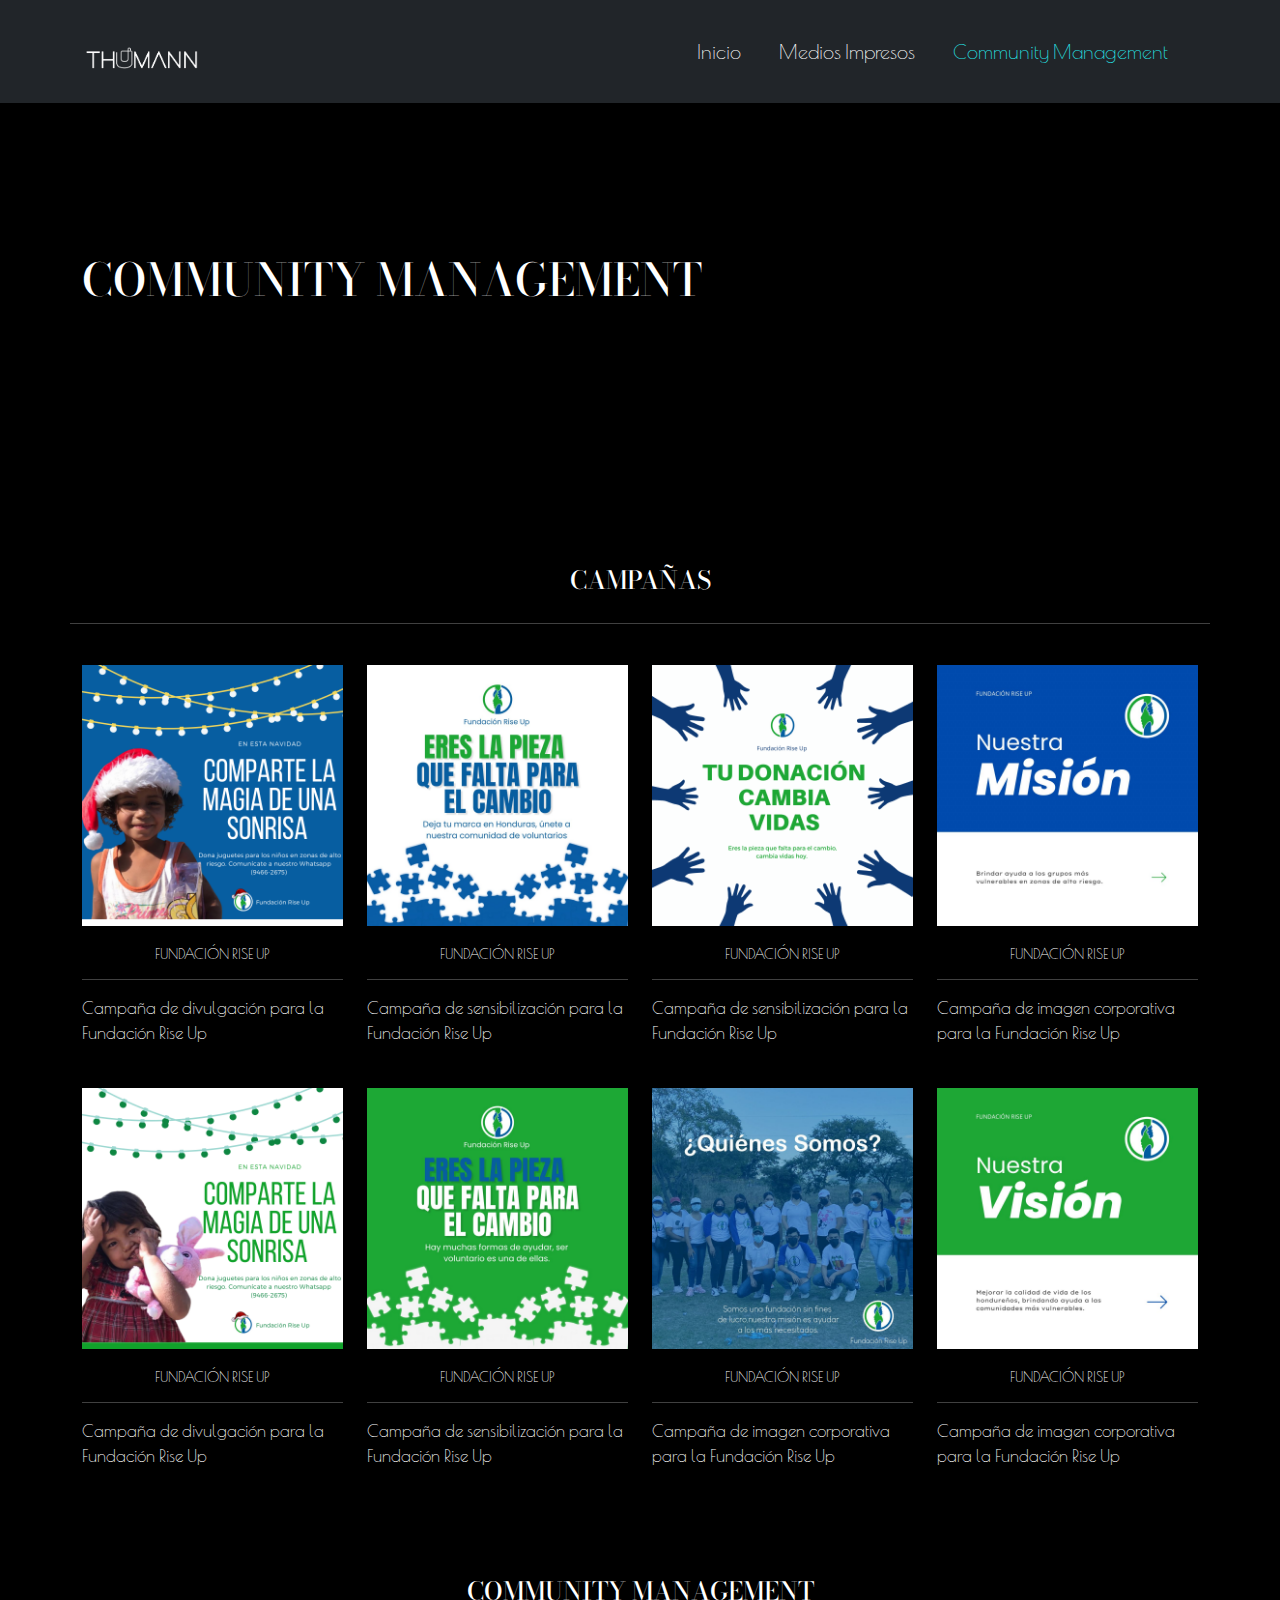
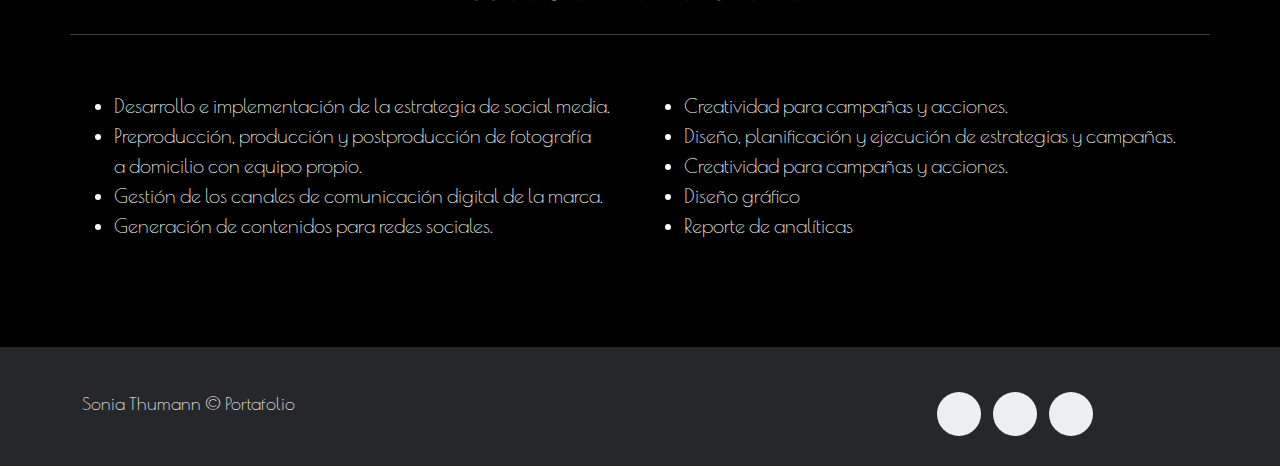
==== community.html @ c17d1cf7 "2 pag mas" ====
<!doctype html>
<html>
<head>
<meta charset="UTF-8">
<title>Community Management</title>
	<link href="css/bootstrap.min.css" rel="stylesheet">
	<link href="css/bootstrap-custom.css" rel="stylesheet">
	<link href="https://maxst.icons8.com/vue-static/landings/line-awesome/line-awhesome/1.3.0/css/line-awesome.min.css" rel="stylesheet">
	<link rel="stylesheet" href="https://maxst.icons8.com/vue-static/landings/line-awesome/line-awesome/1.3.0/css/line-awesome.min.css">
	<link href="css/style.css" rel="stylesheet">
	<link rel="preconnect" href="https://fonts.googleapis.com"> 
	<link rel="preconnect" href="https://fonts.gstatic.com" crossorigin> 
	<meta name="Description" content="Portafolio, Portafolio creativo, Portafolio de proyectos, Portafolio de fotografía, Portafolio de medios impresos, Portafolio Sonia Thumann, Sonia Thumann">
	<meta name="Keywords" content="Portafolio, Creatividad, fotografía, modelo, libro, revista, diseño de revsta, diseño de libro, Sonia Thumann, Proyectos, alimentos, food styling">
</head>

	
	<body data-spy="scroll" data-target=".navbar">
	<header>
		      <div class="container">

            <nav class="navbar navbar-expand-lg navbar navbar-dark bg-dark">
                <a class="navbar-brand" href="index.html">
                    <img src="img/Thumann-04.png" alt="Thumann Logo" class="img-fluid">
                </a>

                <button class="navbar-toggler" type="button" data-bs-toggle="collapse" data-bs-target="#navbar" aria-controls="navbar" aria-expanded="false" aria-label="Toggle navigation">
                    <i class="las la-bars"></i>
                </button>

              <div class="collapse navbar-collapse" id="navbar">
                <ul class="navbar-nav ms-auto">
                  <li class="nav-item">
                    <a class="nav-link" href="index.html">Inicio</a>
                  </li>
					<li class="nav-item">
                    <a class="nav-link" href="medios.html">Medios Impresos</a>
                  </li>
					<li class="nav-item active">
                    <a class="nav-link" href="#campaigns">Community Management</a>
                  </li>
                </ul>
              </div>

            </nav>
        </div>
	</header>
		
		<section id="fondo-community">
		<div class="container">
		<div class="row">
			<h2>Community Management</h2>
		</div>
		</div>
		</section>
		
	<section id="campaigns">
		
		<div class="container">
		<div class="row">
				<h2>Campañas</h2><hr>
			
				<article class="col-lg-3 col-sm-6 col-12">
					<img src="img/1 2.png" alt="Rise up" class="img-fluid">
					<h4>Fundación Rise up</h4><hr>
					<p class="font">Campaña de divulgación para la Fundación Rise Up</p>
				</article>
				
				<article class="col-lg-3 col-sm-6 col-12">
					<img src="img/14.png" alt="salsa mexicana" class="img-fluid">
					<h4>Fundación Rise up</h4><hr>
					<p class="font">Campaña de sensibilización para la Fundación Rise Up</p>
				</article>
				
				<article class="col-lg-3 col-sm-6 col-12">
					<img src="img/12.png" alt="pasta de pollo" class="img-fluid">
					<h4>Fundación Rise up</h4><hr>
					<p class="font">Campaña de sensibilización para la Fundación Rise Up</p>
				</article>
				
				<article class="col-lg-3 col-sm-6 col-12">
					<img src="img/20.png" alt="salsa mexicana" class="img-fluid">
					<h4>Fundación Rise up</h4><hr>
					<p class="font">Campaña de imagen corporativa para la Fundación Rise Up</p>
				</article>
			
					<article class="col-lg-3 col-sm-6 col-12">
					<img src="img/2 2.png" alt="Rise up" class="img-fluid">
					<h4>Fundación Rise up</h4><hr>
					<p class="font">Campaña de divulgación para la Fundación Rise Up</p>
				</article>
				
				<article class="col-lg-3 col-sm-6 col-12">
					<img src="img/15.png" alt="salsa mexicana" class="img-fluid">
					<h4>Fundación Rise up</h4><hr>
					<p class="font">Campaña de sensibilización para la Fundación Rise Up</p>
				</article>
				
				<article class="col-lg-3 col-sm-6 col-12">
					<img src="img/17.png" alt="pasta de pollo" class="img-fluid">
					<h4>Fundación Rise up</h4><hr>
					<p class="font">Campaña de imagen corporativa para la Fundación Rise Up</p>
				</article>
				
				<article class="col-lg-3 col-sm-6 col-12">
					<img src="img/19.png" alt="salsa mexicana" class="img-fluid">
					<h4>Fundación Rise up</h4><hr>
					<p class="font">Campaña de imagen corporativa para la Fundación Rise Up</p>
				</article>
			
			
		</div>
		</div>
	</section>
	
	<section id="community">
		<div class="container">
		<div class="row">
		<h2>Community Management</h2><hr>
			
			
			<article class="col-lg-6 col-sm-6 col-12">
				<ul>
					<li>Desarrollo e implementación de la estrategia de social media.</li>
					<li>Preproducción, producción y postproducción  de fotografía <br>a domicilio con equipo propio.</li>
					<li>Gestión de los canales de comunicación digital de la marca.</li>
					<li>Generación de contenidos para redes sociales.</li>
					
					
				</ul>
			</article>
			
			<article class="col-lg-6 col-sm-6 col-12">
				<ul>
					<li>Creatividad para campañas y acciones.</li>
					<li>Diseño, planificación y ejecución de estrategias y campañas.</li>
					<li>Creatividad para campañas y acciones.</li>
					<li>Diseño gráfico </li>
					<li>Reporte de analíticas</li>
				</ul>
			</article>
			
		</div>
		</div>
	</section>
	
			<footer>
	  <div class="container">
        <div class="row">
			
          <div class="col-md-9 col-sm-6 col-xs-12">
            <p class="name">Sonia Thumann &copy; Portafolio 
            </p>
          </div>
			 <div class="col-md-3 col-sm-6 col-xs-12">
            <ul class="social-icons">
         
              <li><a class="instagram" href="#"><i class="lab la-instagram"></i></a></li>
              <li><a class="linkedin" href="#"><i class="lab la-linkedin-in"></i></a></li> 
			  <li><a class="email" href="mailto:soniathumann@gmail.com"><i class="las la-envelope"></i></a></li> 
            </ul>
			</div>
         
         
        </div>
      </div>
	</footer>
		
	<script src="js/jquery.min.js"></script>
	<script src="js/bootstrap.min.js"></script>
	<script src="js/owl.carousel.min.js"></script>
	<script src="js/jquery.easing.min.js"></script>
	<script src="js/jquery.nav.js"></script>
</body>
</html>
---- css/style.css ----
@import url('https://fonts.googleapis.com/css2?family=Bodoni+Moda:opsz,wght@6..96,400;6..96,500;6..96,700&family=Poiret+One&display=swap');

body{
	font-family: 'Poiret One', cursive;
	color: #fff;
	background-color: #000;
	font-size: 20px;
}
.sticky{
	width: 100%;
	background-color: #212529;
}

header{
	background-color: #212529;
	position: relative;
	width: 100%;
	padding: 5px 0;
	font-family: 'Bodoni Moda', serif;
}

header img{
	width: 120px;
	padding-bottom: 10px;
}

#hero {
	background-image: url("../img/pexels-derice-jason-fahnkow-1595239.jpg");
	background-size:cover;
	background-position: center;
	padding-bottom: 200px;
	padding-top: 200px;
}

#hero h1{
	font-family: 'Bodoni Moda', serif;
	color: #fff;
	text-transform: uppercase;
	padding-bottom: 30px;
	padding-left: 160px;
}
#revistas{
	background-image: url("../img/top-view-work-desk-with-coffee-keyboard.jpg");
	background-size:cover;
	background-position: center;
	padding: 150px 0;
}

#acerca {
	text-align: center;
	margin-top: 80px;
	margin-bottom: 90px;
}

#acerca p{
	padding-top: 30px;
	padding-bottom: 30px;
}

h2{
	font-family: 'Bodoni Moda', serif;
	text-transform: uppercase;
	text-align: center;
	font-size: 25px;
	color: #fff;
	padding-bottom: 20px;
}

#acerca .las{
	font-size: 60px;
	padding-bottom: 20px;
}

#campaigns{
	padding-top: 80px;
}

#acerca h4{
	font-size: 14px;
	font-weight: 400;
	text-transform: uppercase;
}

h4{
	font-size: 14px;
	font-weight: 400;
	text-transform: uppercase;
	padding-top: 20px;
	text-align: center;
}

#food{
	margin-bottom: 90px;
}

img{
	padding-top: 25px;
}

.font{
	font-size: 17px;
}

#fondo-community{
	background-image: url("../img/flat-lay-workstation-with-copy-space-laptop.jpg");
	background-size:cover;
	background-position: center;
	padding: 150px 0;
}

#fondo-community h2{
	font-family: 'Bodoni Moda', serif;
	text-transform: uppercase;
	text-align: left;
	font-size: 45px;
	color: #fff;
}

#revistas h2{
	font-family: 'Bodoni Moda', serif;
	text-transform: uppercase;
	text-align: center;
	font-size: 45px;
	color: #fff;
}

.overlay-gris{
	background-color:rgba(40,40,40,1.00);
}

#fashion, #campaigns, #community{
	margin-bottom: 90px;
}
#impresos{
	padding-top: 80px;
}
#community ul{
	padding-top: 40px;
}

.btn-gris{
	color: #fff;
	background-color: #212529;
}

footer{
  background-color:#26272b;
  padding:45px 0 20px;
  font-size:18px;
  line-height:24px;
  color:#fff;
  align-content: center;
}

.site-footer a
{
  color:#737373;
}
.site-footer a:hover
{
  color:#3366cc;
  text-decoration:none;
}
.footer-links
{
  padding-left:0;
  list-style:none
}

.footer-links a
{
  color:#737373
}
.footer-links a:active,.footer-links a:focus,.footer-links a:hover
{
  color:#3366cc;
  text-decoration:none;
}
.footer-links.inline li
{
  display:inline-block
}
.site-footer .social-icons
{
  text-align:right
}
.site-footer .social-icons a
{
  width:40px;
  height:40px;
  line-height:40px;
  margin-left:6px;
  margin-right:0;
  border-radius:100%;
  background-color:#33353d;
}
.copyright-text
{
  margin:0
}
@media (max-width:991px)
{
  .site-footer [class^=col-]
  {
    margin-bottom:30px
  }
}
@media (max-width:767px)
{
  .site-footer
  {
    padding-bottom:0
  }
  .site-footer .copyright-text,.site-footer .social-icons
  {
    text-align:center
  }
}
.social-icons
{
  padding-left:0;
  margin-bottom:0;
  list-style:none
}
.social-icons li
{
  display:inline-block;
  margin-bottom:4px
}
.social-icons li.title
{
  margin-right:15px;
  text-transform:uppercase;
  color:#96a2b2;
  font-weight:700;
  font-size:13px
}
.social-icons a{
  background-color:#eceeef;
  color:#818a91;
  font-size:16px;
  display:inline-block;
  line-height:44px;
  width:44px;
  height:44px;
  text-align:center;
  margin-right:8px;
  border-radius:100%;
  -webkit-transition:all .2s linear;
  -o-transition:all .2s linear;
  transition:all .2s linear
}
.social-icons a:active,.social-icons a:focus,.social-icons a:hover
{
  color:#CBCBCB;
  background-color:#29aafe
}
.social-icons.size-sm a
{
  line-height:34px;
  height:34px;
  width:34px;
  font-size:14px
}
.social-icons a.facebook:hover
{
  background-color:#3b5998
}

.social-icons a.linkedin:hover
{
  background-color:#007bb6
}
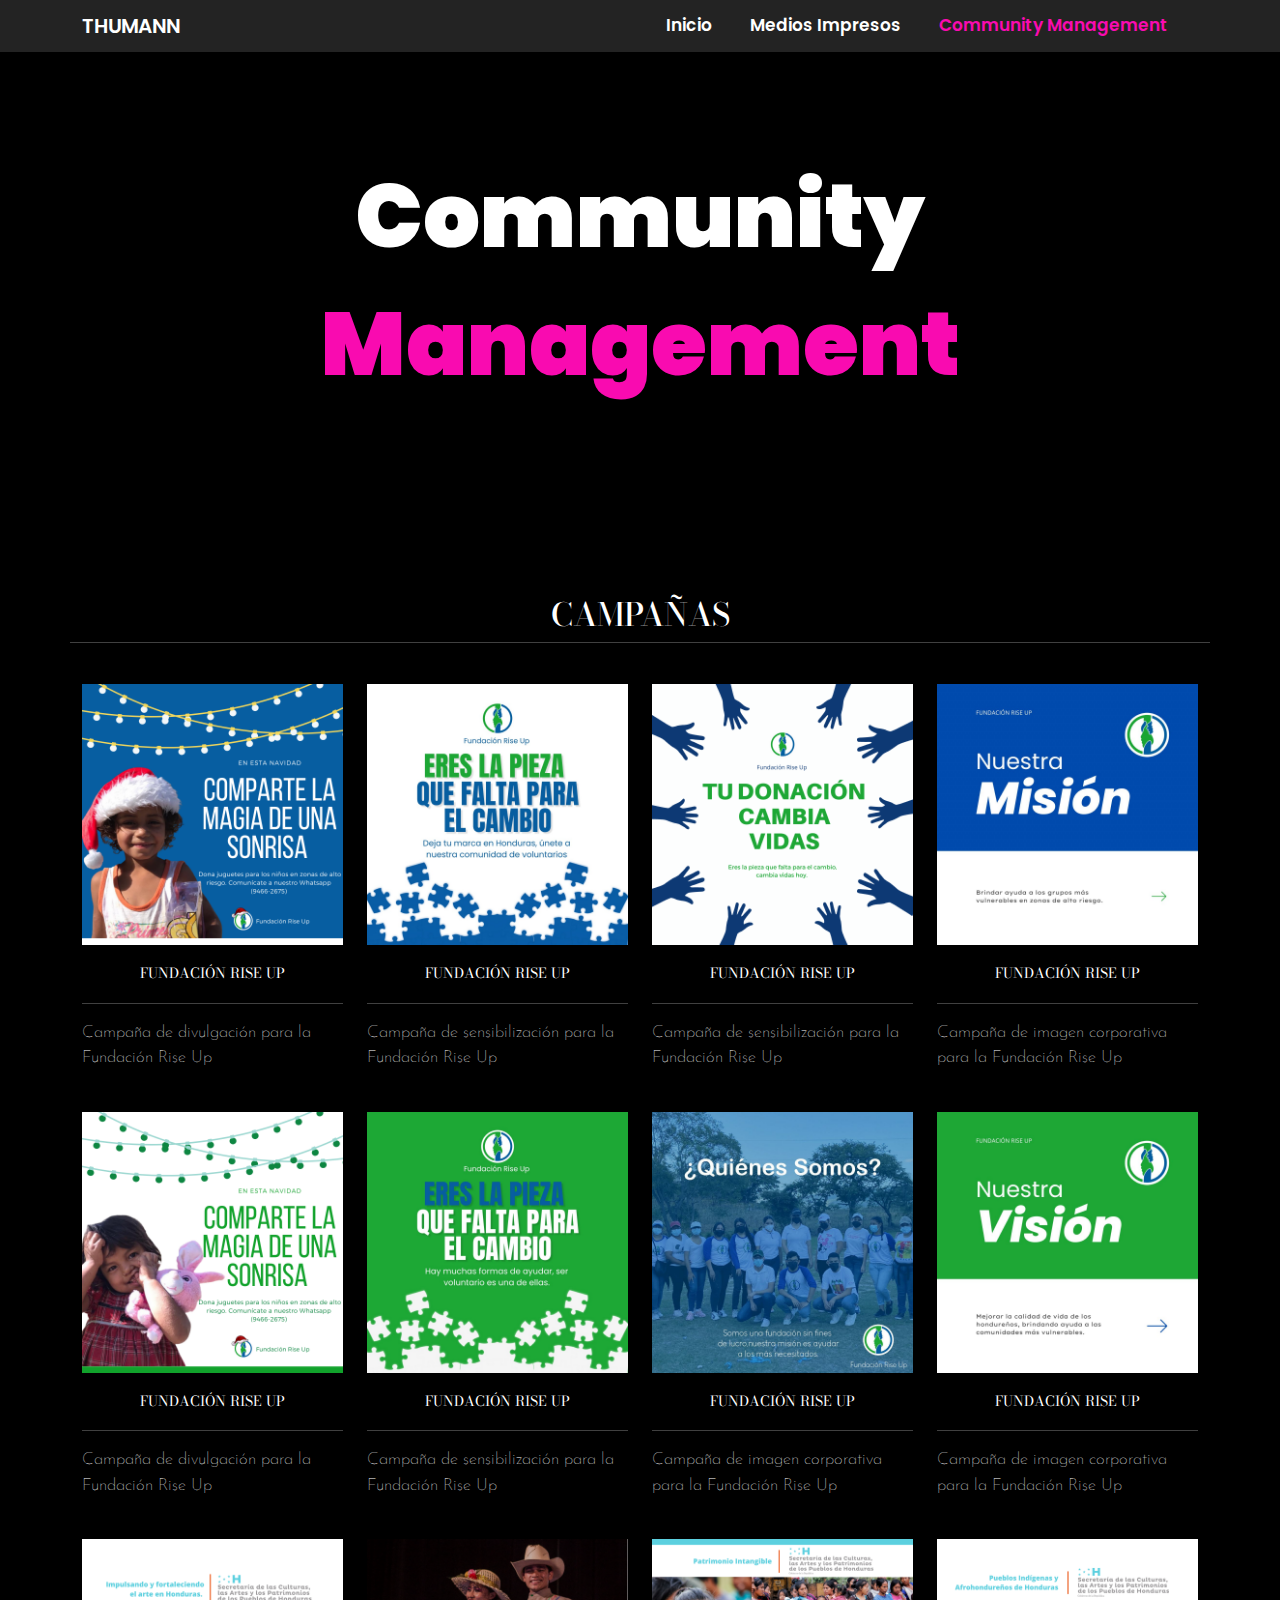
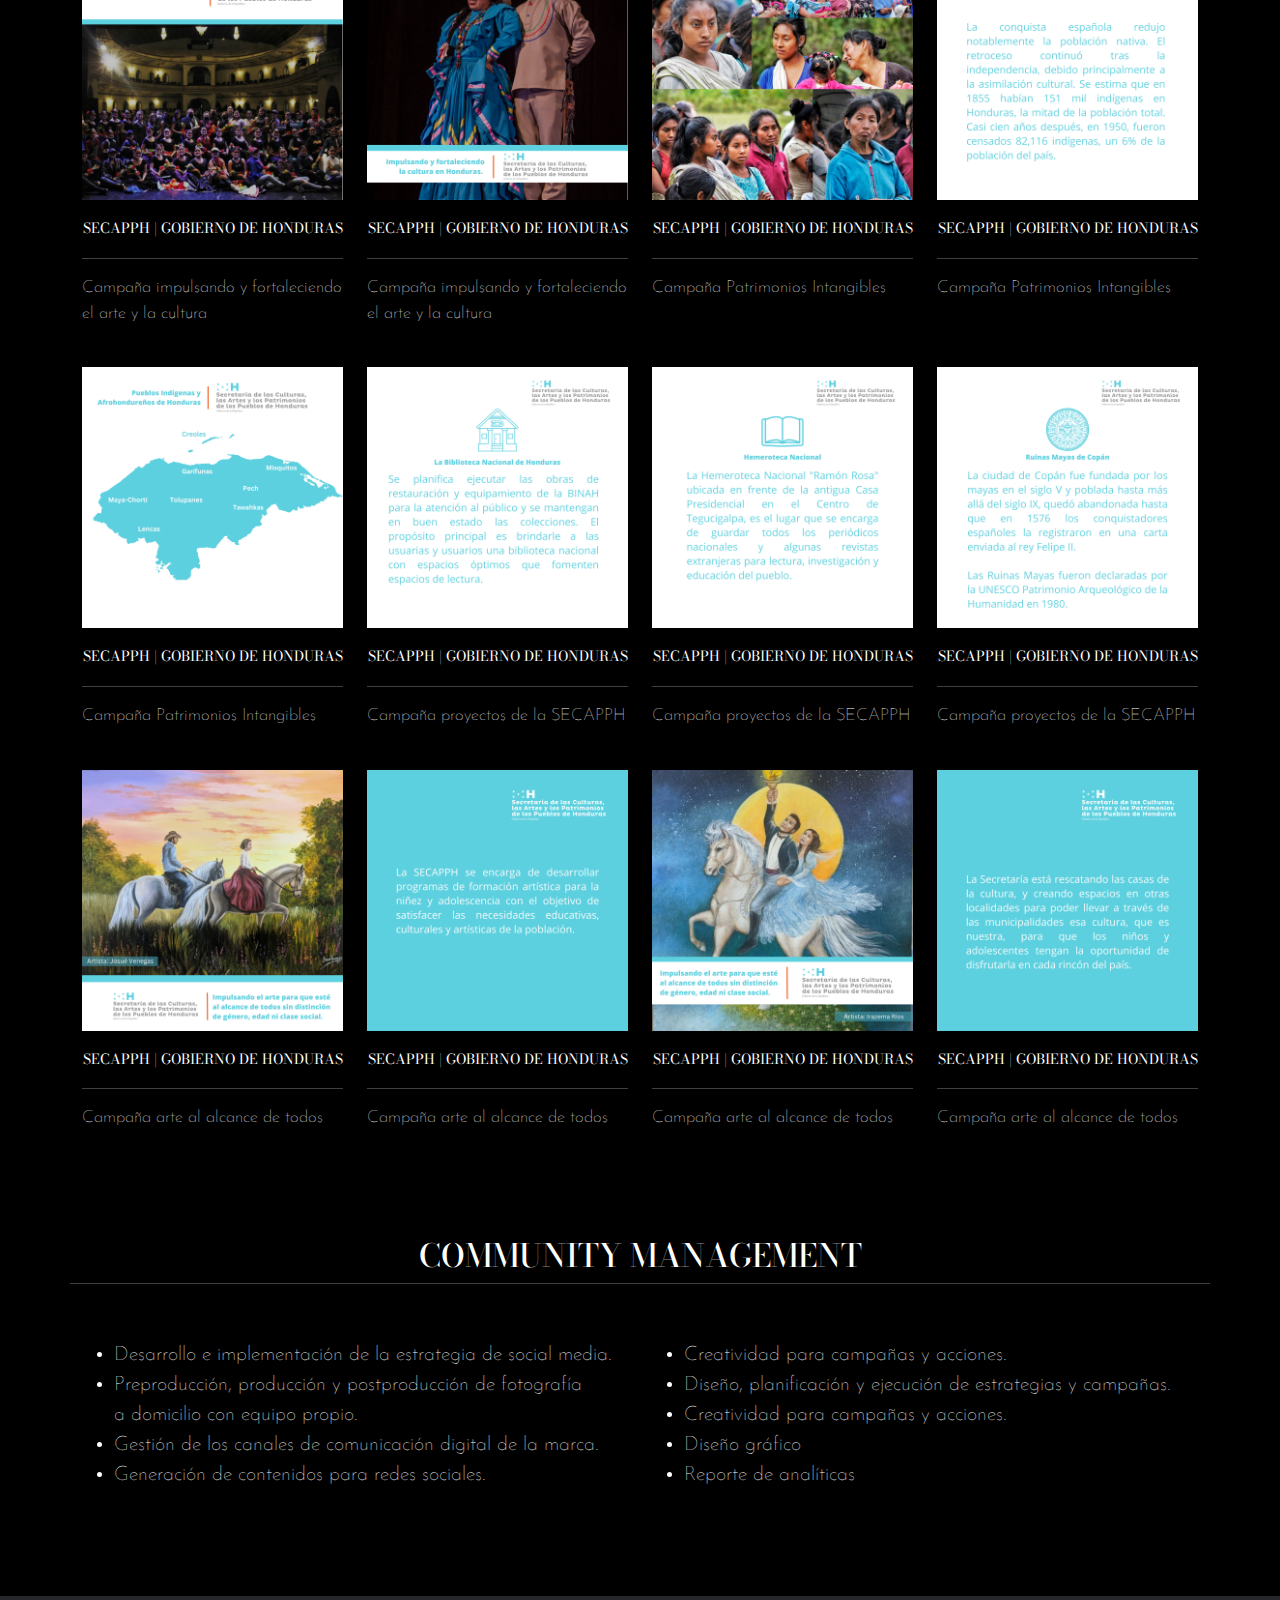
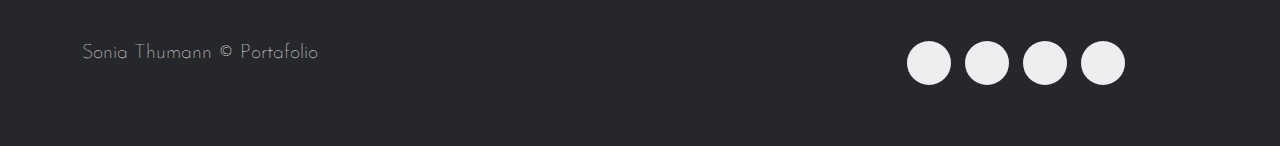
==== commit 04079d8e: "Add files via upload" ====
--- a/community.html
+++ b/community.html
@@ -10,8 +10,8 @@
 	<link href="css/style.css" rel="stylesheet">
 	<link rel="preconnect" href="https://fonts.googleapis.com"> 
 	<link rel="preconnect" href="https://fonts.gstatic.com" crossorigin> 
-	<meta name="Description" content="Portafolio, Portafolio creativo, Portafolio de proyectos, Portafolio de fotografía, Portafolio de medios impresos, Portafolio Sonia Thumann, Sonia Thumann">
-	<meta name="Keywords" content="Portafolio, Creatividad, fotografía, modelo, libro, revista, diseño de revsta, diseño de libro, Sonia Thumann, Proyectos, alimentos, food styling">
+	<meta name="Description" content="Portafolio, Portafolio creativo, Portafolio de proyectos, Portafolio de fotografía, Portafolio de medios impresos, Portafolio Sonia Thumann, Sonia Thumann, Stefanía Thumann, Sonia Stefanía Thumann, Thumann ">
+	<meta name="Keywords" content="Portafolio, Creatividad, fotografía, Stefanía Thumann, Sonia Stefanía Thumann, Thumann, modelo, libro, revista, diseño de revsta, diseño de libro, Sonia Thumann, Proyectos, alimentos, food styling">
 </head>
 
 	
@@ -21,7 +21,7 @@
 
             <nav class="navbar navbar-expand-lg navbar navbar-dark bg-dark">
                 <a class="navbar-brand" href="index.html">
-                    <img src="img/Thumann-04.png" alt="Thumann Logo" class="img-fluid">
+                     <div class="logo">THUMANN</div>
                 </a>
 
                 <button class="navbar-toggler" type="button" data-bs-toggle="collapse" data-bs-target="#navbar" aria-controls="navbar" aria-expanded="false" aria-label="Toggle navigation">
@@ -49,7 +49,7 @@
 		<section id="fondo-community">
 		<div class="container">
 		<div class="row">
-			<h2>Community Management</h2>
+			<h3>Community <span> Management</span></h3>
 		</div>
 		</div>
 		</section>
@@ -61,51 +61,123 @@
 				<h2>Campañas</h2><hr>
 			
 				<article class="col-lg-3 col-sm-6 col-12">
-					<img src="img/1 2.png" alt="Rise up" class="img-fluid">
+					<img src="img/1 2.png" alt="campaña Fundación Rise up" class="img-fluid">
 					<h4>Fundación Rise up</h4><hr>
 					<p class="font">Campaña de divulgación para la Fundación Rise Up</p>
 				</article>
 				
 				<article class="col-lg-3 col-sm-6 col-12">
-					<img src="img/14.png" alt="salsa mexicana" class="img-fluid">
+					<img src="img/14.png" alt="campaña Fundación Rise up" class="img-fluid">
 					<h4>Fundación Rise up</h4><hr>
 					<p class="font">Campaña de sensibilización para la Fundación Rise Up</p>
 				</article>
 				
 				<article class="col-lg-3 col-sm-6 col-12">
-					<img src="img/12.png" alt="pasta de pollo" class="img-fluid">
+					<img src="img/12.png" alt="campaña Fundación Rise up" class="img-fluid">
 					<h4>Fundación Rise up</h4><hr>
 					<p class="font">Campaña de sensibilización para la Fundación Rise Up</p>
 				</article>
 				
 				<article class="col-lg-3 col-sm-6 col-12">
-					<img src="img/20.png" alt="salsa mexicana" class="img-fluid">
+					<img src="img/20.png" alt="campaña Fundación Rise up" class="img-fluid">
 					<h4>Fundación Rise up</h4><hr>
 					<p class="font">Campaña de imagen corporativa para la Fundación Rise Up</p>
 				</article>
 			
 					<article class="col-lg-3 col-sm-6 col-12">
-					<img src="img/2 2.png" alt="Rise up" class="img-fluid">
+					<img src="img/2 2.png" alt="campaña Fundación Rise up" class="img-fluid">
 					<h4>Fundación Rise up</h4><hr>
 					<p class="font">Campaña de divulgación para la Fundación Rise Up</p>
 				</article>
 				
 				<article class="col-lg-3 col-sm-6 col-12">
-					<img src="img/15.png" alt="salsa mexicana" class="img-fluid">
+					<img src="img/15.png" alt="campaña Fundación Rise up" class="img-fluid">
 					<h4>Fundación Rise up</h4><hr>
 					<p class="font">Campaña de sensibilización para la Fundación Rise Up</p>
 				</article>
 				
 				<article class="col-lg-3 col-sm-6 col-12">
-					<img src="img/17.png" alt="pasta de pollo" class="img-fluid">
+					<img src="img/17.png" alt="Fundación Rise Up" class="img-fluid">
 					<h4>Fundación Rise up</h4><hr>
 					<p class="font">Campaña de imagen corporativa para la Fundación Rise Up</p>
 				</article>
 				
 				<article class="col-lg-3 col-sm-6 col-12">
-					<img src="img/19.png" alt="salsa mexicana" class="img-fluid">
+					<img src="img/19.png" alt="Fundación Rise Up" class="img-fluid">
 					<h4>Fundación Rise up</h4><hr>
 					<p class="font">Campaña de imagen corporativa para la Fundación Rise Up</p>
+				</article>
+				
+                <article class="col-lg-3 col-sm-6 col-12">
+					<img src="img/s2.png" alt="campaña Gobierno de Honduras" class="img-fluid">
+					<h4>SECAPPH | Gobierno de Honduras</h4><hr>
+					<p class="font">Campaña impulsando y fortaleciendo el arte y la cultura</p>
+				</article>
+				
+				<article class="col-lg-3 col-sm-6 col-12">
+					<img src="img/s5.png" alt="campaña Gobierno de Honduras" class="img-fluid">
+					<h4>SECAPPH | Gobierno de Honduras</h4><hr>
+					<p class="font">Campaña impulsando y fortaleciendo el arte y la cultura</p>
+				</article>
+				
+				<article class="col-lg-3 col-sm-6 col-12">
+					<img src="img/s13.png" alt="campaña Gobierno de Honduras" class="img-fluid">
+					<h4>SECAPPH | Gobierno de Honduras</h4><hr>
+					<p class="font">Campaña Patrimonios Intangibles</p>
+				</article>
+				
+				<article class="col-lg-3 col-sm-6 col-12">
+					<img src="img/s14.png" alt="campaña Gobierno de Honduras" class="img-fluid">
+					<h4>SECAPPH | Gobierno de Honduras</h4><hr>
+					<p class="font">Campaña Patrimonios Intangibles</p>
+				</article>
+			
+			    <article class="col-lg-3 col-sm-6 col-12">
+					<img src="img/s11.png" alt="Pueblos indígenas y afrohondureños de Honduras" class="img-fluid">
+					<h4>SECAPPH | Gobierno de Honduras</h4><hr>
+					<p class="font">Campaña Patrimonios Intangibles</p>
+				</article>
+				
+				<article class="col-lg-3 col-sm-6 col-12">
+					<img src="img/s17.png" alt="Biblioteca Nacional de Honduras" class="img-fluid">
+					<h4>SECAPPH | Gobierno de Honduras</h4><hr>
+					<p class="font">Campaña proyectos de la SECAPPH</p>
+				</article>
+				
+				<article class="col-lg-3 col-sm-6 col-12">
+					<img src="img/s18.png" alt="Hemeroteca Nacional de Honduras" class="img-fluid">
+					<h4>SECAPPH | Gobierno de Honduras</h4><hr>
+					<p class="font">Campaña proyectos de la SECAPPH</p>
+				</article>
+				
+				<article class="col-lg-3 col-sm-6 col-12">
+					<img src="img/s19.png" alt="Ruinas de Copán" class="img-fluid">
+					<h4>SECAPPH | Gobierno de Honduras</h4><hr>
+					<p class="font">Campaña proyectos de la SECAPPH</p>
+				</article>
+			
+				<article class="col-lg-3 col-sm-6 col-12">
+					<img src="img/s26.png" alt="Pueblos indígenas y afrohondureños de Honduras" class="img-fluid">
+					<h4>SECAPPH | Gobierno de Honduras</h4><hr>
+					<p class="font">Campaña arte al alcance de todos</p>
+				</article>
+				
+				<article class="col-lg-3 col-sm-6 col-12">
+					<img src="img/s29.png" alt="Biblioteca Nacional de Honduras" class="img-fluid">
+					<h4>SECAPPH | Gobierno de Honduras</h4><hr>
+					<p class="font">Campaña arte al alcance de todos</p>
+				</article>
+				
+				<article class="col-lg-3 col-sm-6 col-12">
+					<img src="img/s32.png" alt="Hemeroteca Nacional de Honduras" class="img-fluid">
+					<h4>SECAPPH | Gobierno de Honduras</h4><hr>
+					<p class="font">Campaña arte al alcance de todos</p>
+				</article>
+				
+				<article class="col-lg-3 col-sm-6 col-12">
+					<img src="img/s33.png" alt="Ruinas de Copán" class="img-fluid">
+					<h4>SECAPPH | Gobierno de Honduras</h4><hr>
+					<p class="font">Campaña arte al alcance de todos</p>
 				</article>
 			
 			
@@ -144,26 +216,31 @@
 		</div>
 	</section>
 	
-			<footer>
-	  <div class="container">
+      <footer>
+        <div class="container">
         <div class="row">
-			
-          <div class="col-md-9 col-sm-6 col-xs-12">
-            <p class="name">Sonia Thumann &copy; Portafolio 
-            </p>
+
+        <div class="col-md-8 col-sm-6 col-xs-12">
+        <p class="name">Sonia Thumann &copy; Portafolio 
+        </p>
+        </div>
+        <div class="col-md-4 col-sm-6 col-xs-12">
+            <ul class="social-icons">
+
+              <li><a class="instagram" href="https://www.instagram.com/sonia.thumann/" target="_blank"><i class="lab la-instagram"></i></a></li>
+				
+              <li><a class="linkedin" href="https://www.linkedin.com/in/sonia-stefania-thumann/" target="_blank"><i class="lab la-linkedin-in"></i></a></li> 
+				
+              <li><a class="email" href="mailto:soniathumann@gmail.com"><i class="las la-envelope"></i></a></li> 
+				
+              <li><a class="behance" href="https://www.behance.net/soniathumann" target="_blank"><i class="lab la-behance"></i></a></li>
+
+            </ul>
+        </div>
+
+
           </div>
-			 <div class="col-md-3 col-sm-6 col-xs-12">
-            <ul class="social-icons">
-         
-              <li><a class="instagram" href="#"><i class="lab la-instagram"></i></a></li>
-              <li><a class="linkedin" href="#"><i class="lab la-linkedin-in"></i></a></li> 
-			  <li><a class="email" href="mailto:soniathumann@gmail.com"><i class="las la-envelope"></i></a></li> 
-            </ul>
-			</div>
-         
-         
-        </div>
-      </div>
+        </div>
 	</footer>
 		
 	<script src="js/jquery.min.js"></script>
--- a/css/style.css
+++ b/css/style.css
@@ -1,49 +1,155 @@
-@import url('https://fonts.googleapis.com/css2?family=Bodoni+Moda:opsz,wght@6..96,400;6..96,500;6..96,700&family=Poiret+One&display=swap');
-
+@import url('https://fonts.googleapis.com/css2?family=Bodoni+Moda:wght@100;400;500;600;700;800;900&family=Josefin+Sans:wght@100;200;300;400;500;600;700&family=Quicksand:wght@300&family=Poppins:wght@300;400;500;700;800;900&display=swap');
+
+*{
+   margin: 0;
+   padding: 0;
+   box-sizing: border-box;
+  
+}
 body{
-	font-family: 'Poiret One', cursive;
+	font-family: 'Josefin Sans', sans-serif;
 	color: #fff;
 	background-color: #000;
 	font-size: 20px;
-}
-.sticky{
+	font-weight: 100;
 	width: 100%;
-	background-color: #212529;
-}
-
-header{
-	background-color: #212529;
+    min-height: 100vh;
+}
+.logo{
+	font-family: 'Poppins',sans-serif;
+	font-weight: 600;
+	font-size: 20px;
+}
+span{
+	color:#F90BB0;
+}
+ .full-width {
+    width: 100%;
+    height: 100%;
+  }
+#video p{
+	text-align: center;
+}
+p {
+   font-weight: 100 !important;
+	font-size: 20px;
+	font-family: 'Josefin Sans', sans-serif;
+}
+h4{
 	position: relative;
 	width: 100%;
 	padding: 5px 0;
 	font-family: 'Bodoni Moda', serif;
 }
+header {
+	background-color: #232323;
+}
+header .navbar{
+	position: relative;
+	width: 100%;
+	padding: 5px 0;
+	font-family: 'Poppins',sans-serif;
+	font-weight:400;
+}
 
 header img{
 	width: 120px;
 	padding-bottom: 10px;
 }
 
+#hero .container{
+   display: flex;
+   width: 100%;
+   min-height: 100vh;
+   align-items: center;
+   justify-content: center;
+   position: relative;
+}
+#hero h2{
+	 font-weight: 900;
+}
+#hero .text_container{
+   width: 50%;
+   padding-left: 5rem;
+   padding-top: 5rem;
+}
+#hero .text_container h2{
+   font-size: 7vw;
+   font-weight: 900;
+   line-height: 7vw;
+   text-transform: capitalize;
+   text-align: left;
+   font-family: 'Poppins',sans-serif;
+ 
+}
+#hero .text_container h2::first-line{
+   color: #fff;
+
+   text-shadow: 0 5px 10px rgba(0,0,0,0.5);
+}
+#hero .text_container h5{
+   color: #fff;
+   font-size: 2vw;
+   font-weight: 700;
+   text-align: left;
+   margin-top: 20px;
+   margin-right: 10vw;
+   text-transform: capitalize;
+   font-family: 'Josefin Sans', sans-serif;
+}
+#hero .text_container p{
+   font-size: 18px;
+   color: #f2f2f2;
+   margin-top: 30px;
+   font-family: 'Josefin Sans', sans-serif;
+}
+
+#hero .image_container{
+   display: flex;
+   width: 50%;
+   height: 100%;
+   align-items: center;
+   justify-content: center;
+   position: relative;
+}
+#hero .imgbox{
+   position: relative;
+   min-width: 70vh;
+   margin-right: 10vw;
+   z-index: 1;
+}
+#hero .imgbox img{
+   height: 100%;
+   width: 100%;
+   object-fit: cover;
+}
 #hero {
-	background-image: url("../img/pexels-derice-jason-fahnkow-1595239.jpg");
+	background-position: center;
+	padding-bottom: 20px;
+}
+
+.social-icons{
+	text-align: center;
+	padding-bottom: 30px;
+}
+h2{
+	font-family: 'Bodoni Moda', serif;
+	text-align: center;
+	text-transform: uppercase;
+}
+h3{
+   font-size: 7vw;
+   font-weight: 900;
+   line-height: 10vw;
+   text-transform: capitalize;
+   font-family: 'Poppins',sans-serif;
+	text-align: center;
+	}
+#revistas{
+
 	background-size:cover;
 	background-position: center;
-	padding-bottom: 200px;
-	padding-top: 200px;
-}
-
-#hero h1{
-	font-family: 'Bodoni Moda', serif;
-	color: #fff;
-	text-transform: uppercase;
-	padding-bottom: 30px;
-	padding-left: 160px;
-}
-#revistas{
-	background-image: url("../img/top-view-work-desk-with-coffee-keyboard.jpg");
-	background-size:cover;
-	background-position: center;
-	padding: 150px 0;
+	padding: 100px 0;
 }
 
 #acerca {
@@ -55,15 +161,6 @@
 #acerca p{
 	padding-top: 30px;
 	padding-bottom: 30px;
-}
-
-h2{
-	font-family: 'Bodoni Moda', serif;
-	text-transform: uppercase;
-	text-align: center;
-	font-size: 25px;
-	color: #fff;
-	padding-bottom: 20px;
 }
 
 #acerca .las{
@@ -89,7 +186,7 @@
 	text-align: center;
 }
 
-#food{
+#food, #impresos, #product, #video{
 	margin-bottom: 90px;
 }
 
@@ -101,11 +198,12 @@
 	font-size: 17px;
 }
 
+
 #fondo-community{
-	background-image: url("../img/flat-lay-workstation-with-copy-space-laptop.jpg");
 	background-size:cover;
 	background-position: center;
-	padding: 150px 0;
+	padding: 100px 0;
+
 }
 
 #fondo-community h2{
@@ -134,6 +232,7 @@
 #impresos{
 	padding-top: 80px;
 }
+
 #community ul{
 	padding-top: 40px;
 }
@@ -146,7 +245,6 @@
 footer{
   background-color:#26272b;
   padding:45px 0 20px;
-  font-size:18px;
   line-height:24px;
   color:#fff;
   align-content: center;
@@ -158,7 +256,7 @@
 }
 .site-footer a:hover
 {
-  color:#3366cc;
+  color:#F90BB0;
   text-decoration:none;
 }
 .footer-links
@@ -173,7 +271,7 @@
 }
 .footer-links a:active,.footer-links a:focus,.footer-links a:hover
 {
-  color:#3366cc;
+  color:#F90BB0;
   text-decoration:none;
 }
 .footer-links.inline li
@@ -253,7 +351,7 @@
 .social-icons a:active,.social-icons a:focus,.social-icons a:hover
 {
   color:#CBCBCB;
-  background-color:#29aafe
+  background-color:#F90BB0;
 }
 .social-icons.size-sm a
 {
@@ -262,15 +360,129 @@
   width:34px;
   font-size:14px
 }
-.social-icons a.facebook:hover
-{
-  background-color:#3b5998
-}
 
 .social-icons a.linkedin:hover
 {
-  background-color:#007bb6
-}
-
-
-
+  background-color:#F90BB0;
+}
+/* now create an animated blob without SVG */
+.animblob{
+   position: absolute;
+   top: 50%;
+   left: 40%;
+   height: 40vw;
+   width: 40vw;
+   transform: translate(-50%,-50%);
+   background: #fff;
+   animation: animate_blob 8s linear infinite;
+}
+@keyframes animate_blob{
+   0%,100%{
+      border-radius: 45% 55% 70% 35% / 70% 30% 90% 40%;
+   }
+   25%{
+      border-radius: 55% 45% 30% 35% / 50% 30% 60% 10%;
+   }
+   50%{
+      border-radius: 65% 35% 35% 65% / 40% 60% 30% 70%;
+   }
+   25%{
+      border-radius: 35% 65% 60% 40% / 70% 30% 40% 60%;
+   }
+}
+input{
+   display: none;
+   visibility: hidden;
+   -webkit-appearance: none
+}
+.navbar label{
+   display: none;
+}
+/* now make it responsive */
+@media screen and (max-width: 900px) {
+   body{
+      overflow: auto;
+   }
+   .logo{
+      font-size: 5vw;
+   }
+   .navbar label{
+      display: block;
+      color: #fff;
+      font-size: 4vw;
+      padding: 1vw 1.5vw;
+      background: #000;
+      cursor: pointer;
+      z-index: 1000;
+   }
+   .menuitems{
+      position: fixed;
+      top: 0;
+      right: -40vw;
+      width: 40vw;
+      height: 100%;
+      background: #fff;
+      padding-top: 15vw;
+      padding-left: 5vw;
+      display: flex;
+      flex-direction: column;
+      transition: 0.3s ease;
+   }
+   .menuitems li a{
+      color: #fd4a2b;
+      font-size: 4vw;
+      margin: 0.5vw 0;
+   }
+   #check:checked ~ section .navbar .menuitems{
+      right: 0;
+   }
+  #hero .container{
+      flex-wrap: wrap;
+   }
+   #hero.text_container{
+      width: 100%;
+      padding: 15vw 10vw;
+      z-index: 100;
+   }
+   #hero.text_container h2{
+      font-size: 18vw;
+      line-height: 18vw;
+   }
+  #hero .text_container h5{
+      font-size: 5vw;
+   }
+  #hero .text_container p{
+      font-size: 3vw;
+   }
+  #hero .text_container .btn{
+      margin-top: 2vw;
+      font-size: 2.5vw;
+   }
+  #hero .image_container{
+      width: 100%;
+      height: 50rem;
+      margin-top: -100px;
+      overflow: hidden;
+   }
+  #hero .imgbox{
+      height: 800px;
+      margin: 0;
+   }
+
+   /* now customize scroll bar */
+   ::-webkit-scrollbar{
+      width: 12px;
+   }
+   ::-webkit-scrollbar-track{
+      background-color: #000;
+   }
+   ::-webkit-scrollbar-thumb{
+      background-color: #fff;
+      border-radius: 50px;
+   }
+}
+
+
+
+
+
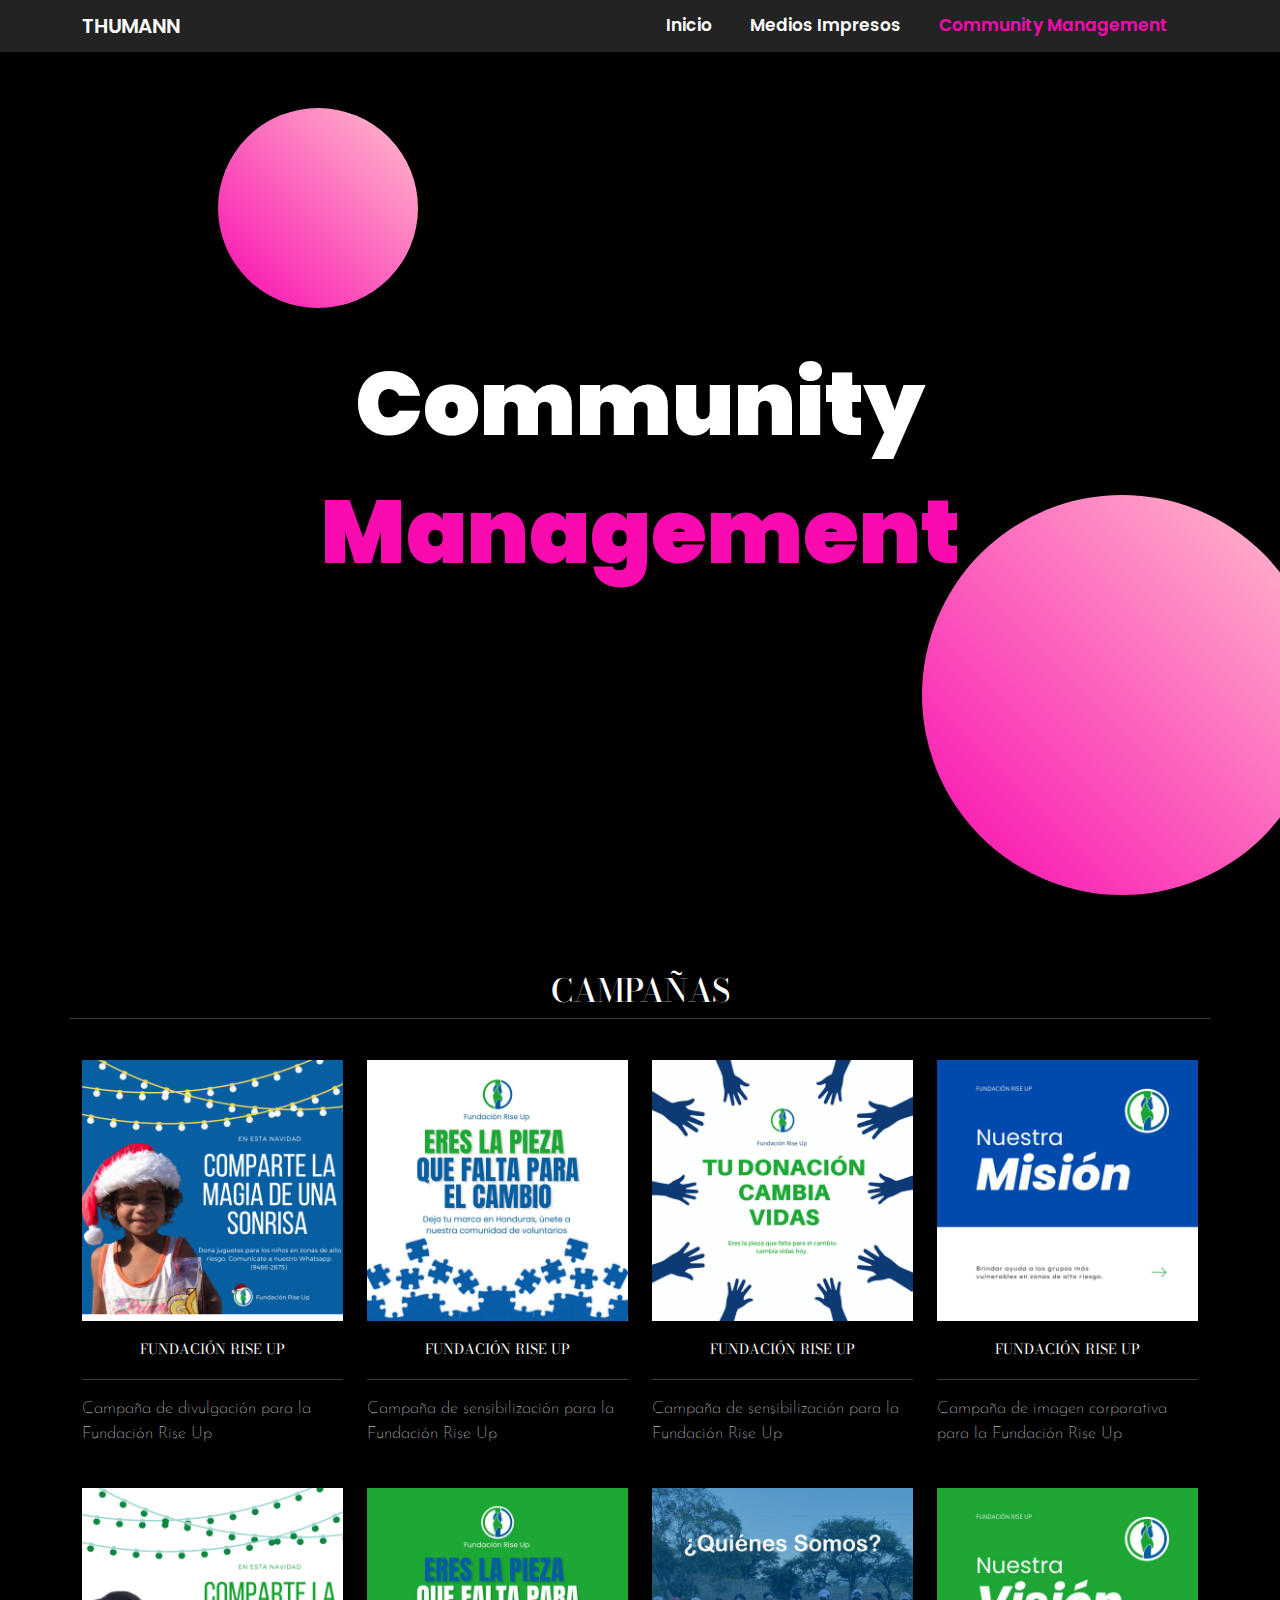
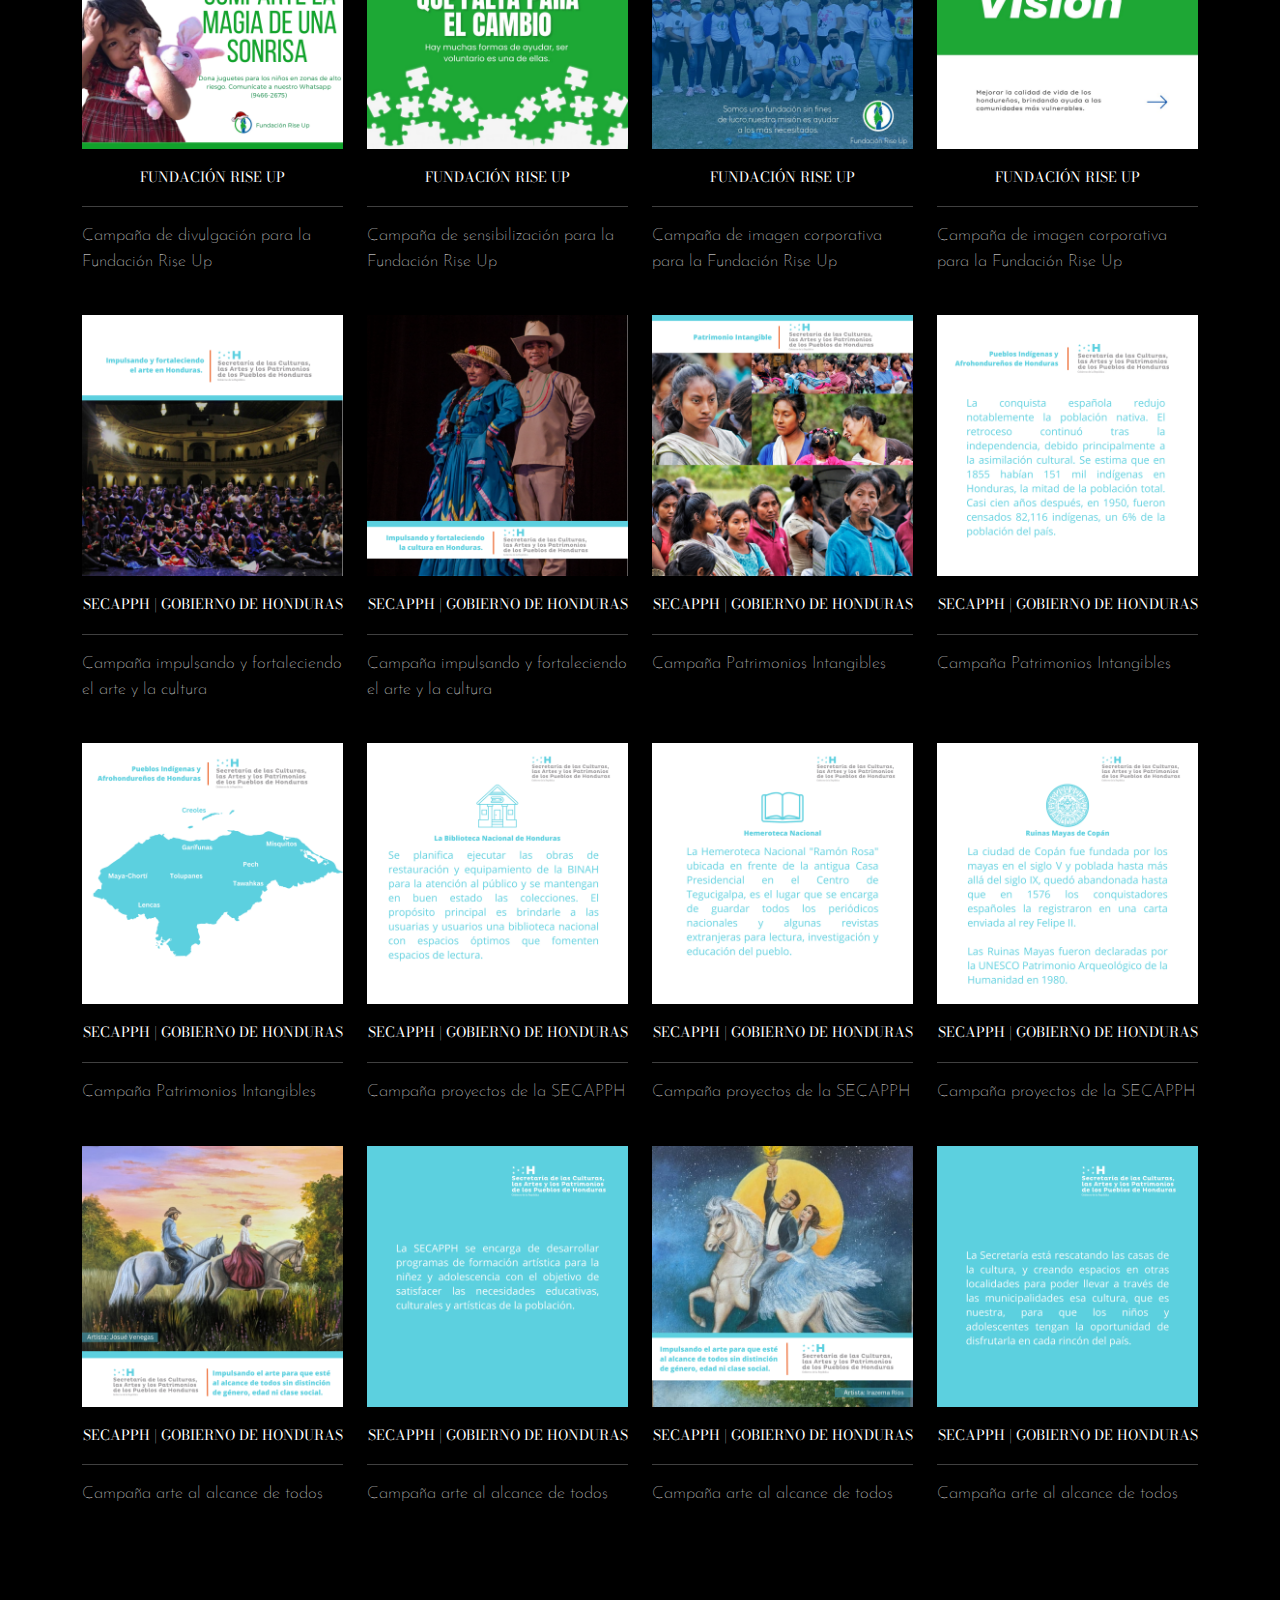
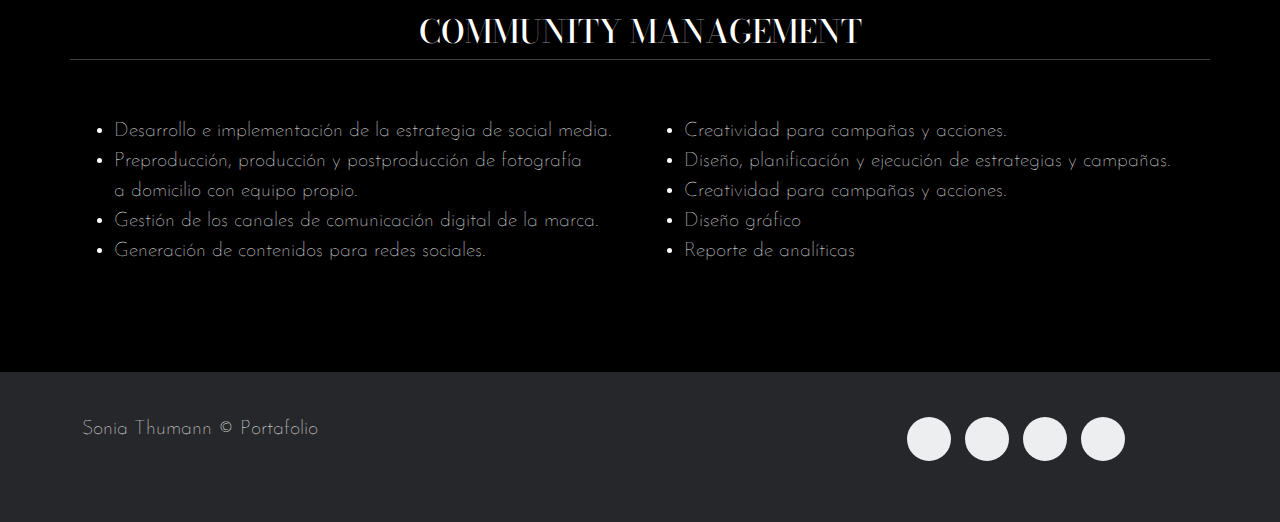
==== commit da3af6e9: "Final blobs added" ====
--- a/community.html
+++ b/community.html
@@ -47,11 +47,16 @@
 	</header>
 		
 		<section id="fondo-community">
-		<div class="container">
-		<div class="row">
-			<h3>Community <span> Management</span></h3>
-		</div>
-		</div>
+			  <div class="wrappercm">
+         <div class="cols cols0">
+          
+         </div>
+         <div class="cols cols1">
+			 <h3>Community<br> <span>  Management </span></h3>
+            <div class="imgbox">
+            </div>
+         </div>
+      </div>
 		</section>
 		
 	<section id="campaigns">
--- a/css/style.css
+++ b/css/style.css
@@ -29,6 +29,9 @@
   }
 #video p{
 	text-align: center;
+}
+#video{
+	display: block;
 }
 p {
    font-weight: 100 !important;
@@ -149,7 +152,7 @@
 
 	background-size:cover;
 	background-position: center;
-	padding: 100px 0;
+	padding: 10px 0;
 }
 
 #acerca {
@@ -186,7 +189,7 @@
 	text-align: center;
 }
 
-#food, #impresos, #product, #video{
+#food, #impresos, #product, #video, #libros, #catalogo{
 	margin-bottom: 90px;
 }
 
@@ -202,7 +205,7 @@
 #fondo-community{
 	background-size:cover;
 	background-position: center;
-	padding: 100px 0;
+	padding: 10px 0;
 
 }
 
@@ -213,7 +216,92 @@
 	font-size: 45px;
 	color: #fff;
 }
-
+.wrapper{
+   display: flex;
+   width: 100%;
+   height: calc(100vh - 80px);
+   justify-content: center;
+   align-items: center;
+   padding: 0 10%;
+   overflow: hidden;
+}
+.wrapper::before{
+   position: absolute;
+   content: '';
+   height: 500px;
+   width: 500px;
+   border-radius: 50%;
+   left: -12%;
+   top: 40%;
+   background: linear-gradient(45deg,#F90BB0,pink);
+   animation: object1 6s linear infinite;
+}
+.wrapper::after{
+   position: absolute;
+   content: '';
+   height: 200px;
+   width: 200px;
+   border-radius: 50%;
+   left: 70%;
+   top: 15%;
+   background: linear-gradient(45deg,#F90BB0,pink);
+   animation: object2 6s linear infinite;
+}
+@keyframes  object1{
+   50%{
+      left: -14%;
+      top: 41%;
+   }
+}
+@keyframes  object2{
+   50%{
+      left: 71%;
+      top: 17%;
+   }
+}
+.wrappercm{
+   display: flex;
+   width: 100%;
+   height: calc(100vh - 80px);
+   justify-content: center;
+   align-items: center;
+   padding: 0 10%;
+   overflow: hidden;
+}
+.wrappercm::before{
+   position: absolute;
+   content: '';
+   height: 400px;
+   width: 400px;
+   border-radius: 50%;
+   left: 72%;
+   top: 55%;
+   background: linear-gradient(45deg,#F90BB0,pink);
+   animation: object3 6s linear infinite;
+}
+.wrappercm::after{
+   position: absolute;
+   content: '';
+   height: 200px;
+   width: 200px;
+   border-radius: 50%;
+   left: 17%;
+   top: 12%;
+   background: linear-gradient(45deg,#F90BB0,pink);
+   animation: object4 6s linear infinite;
+}
+@keyframes  object3{
+   50%{
+      left: 75%;
+      top: 51%;
+   }
+}
+@keyframes  object4{
+   50%{
+      left: 15%;
+      top: 10%;
+   }
+}
 #revistas h2{
 	font-family: 'Bodoni Moda', serif;
 	text-transform: uppercase;
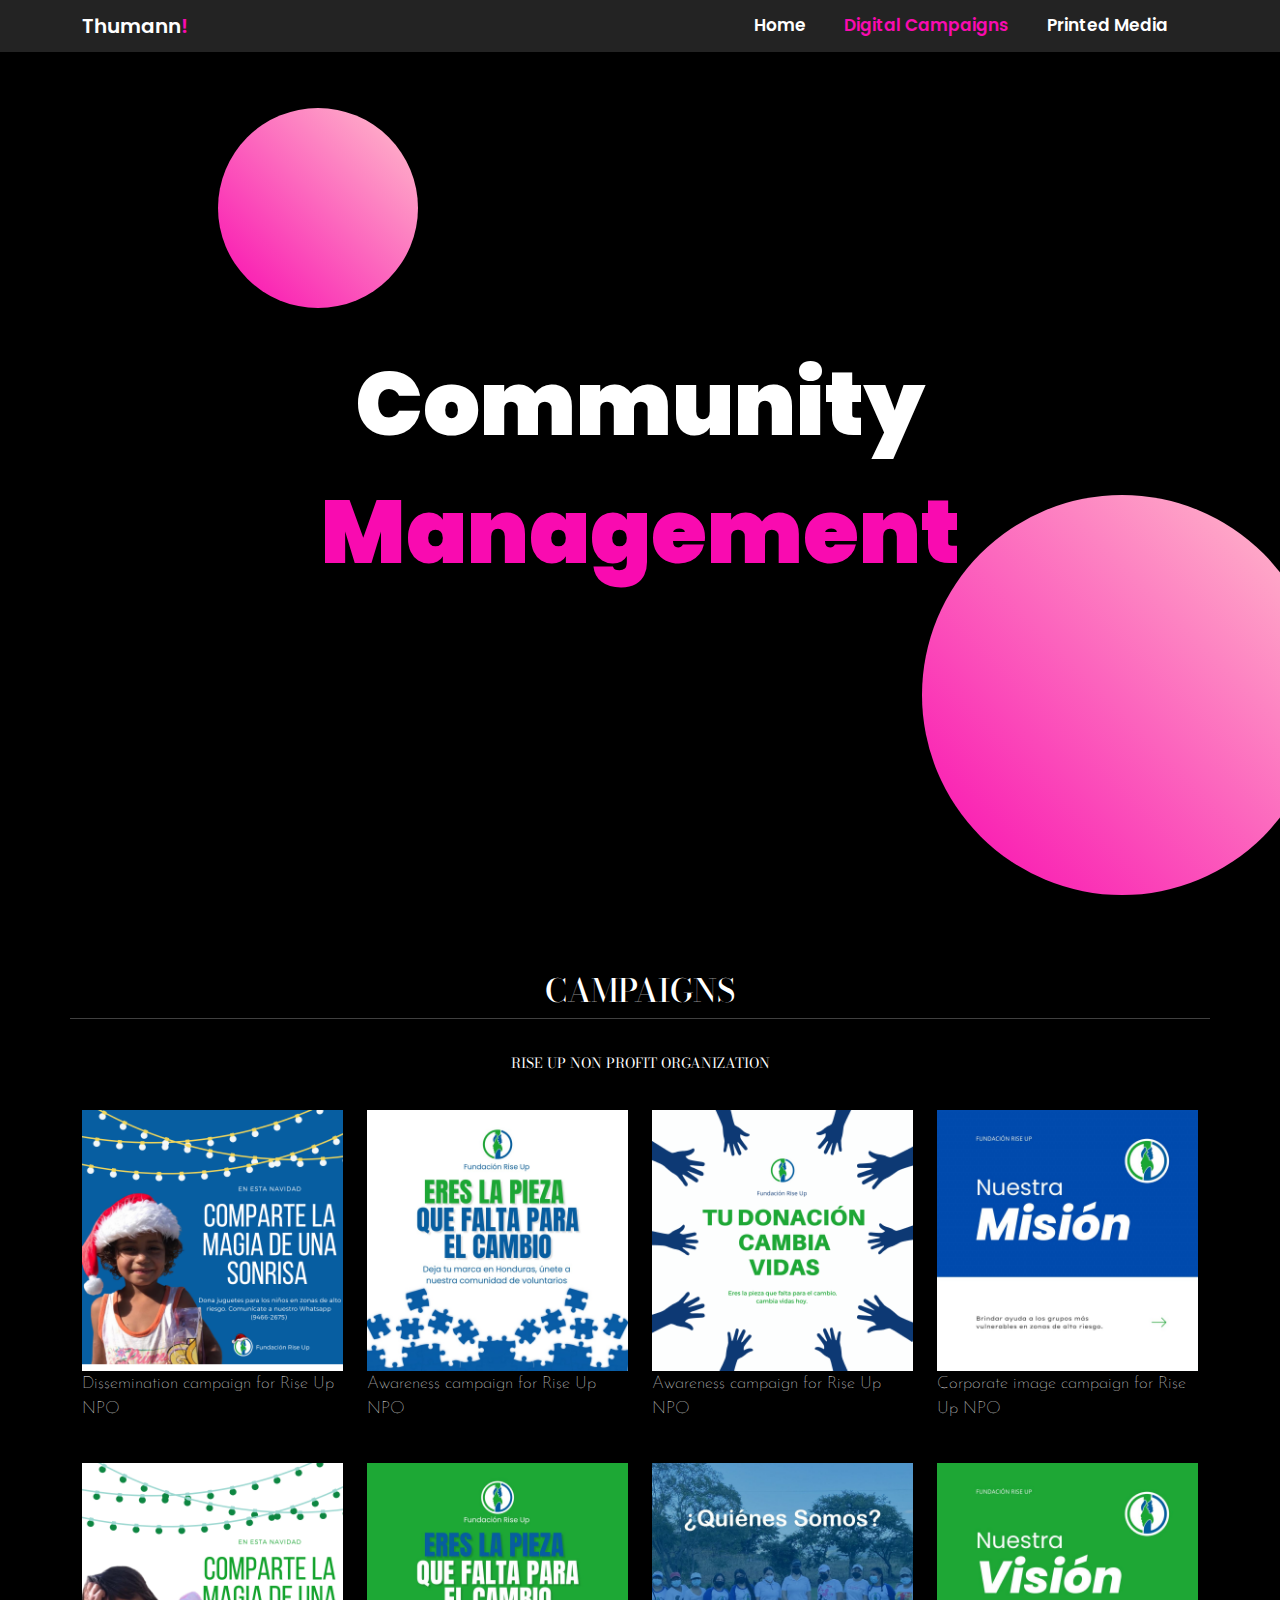
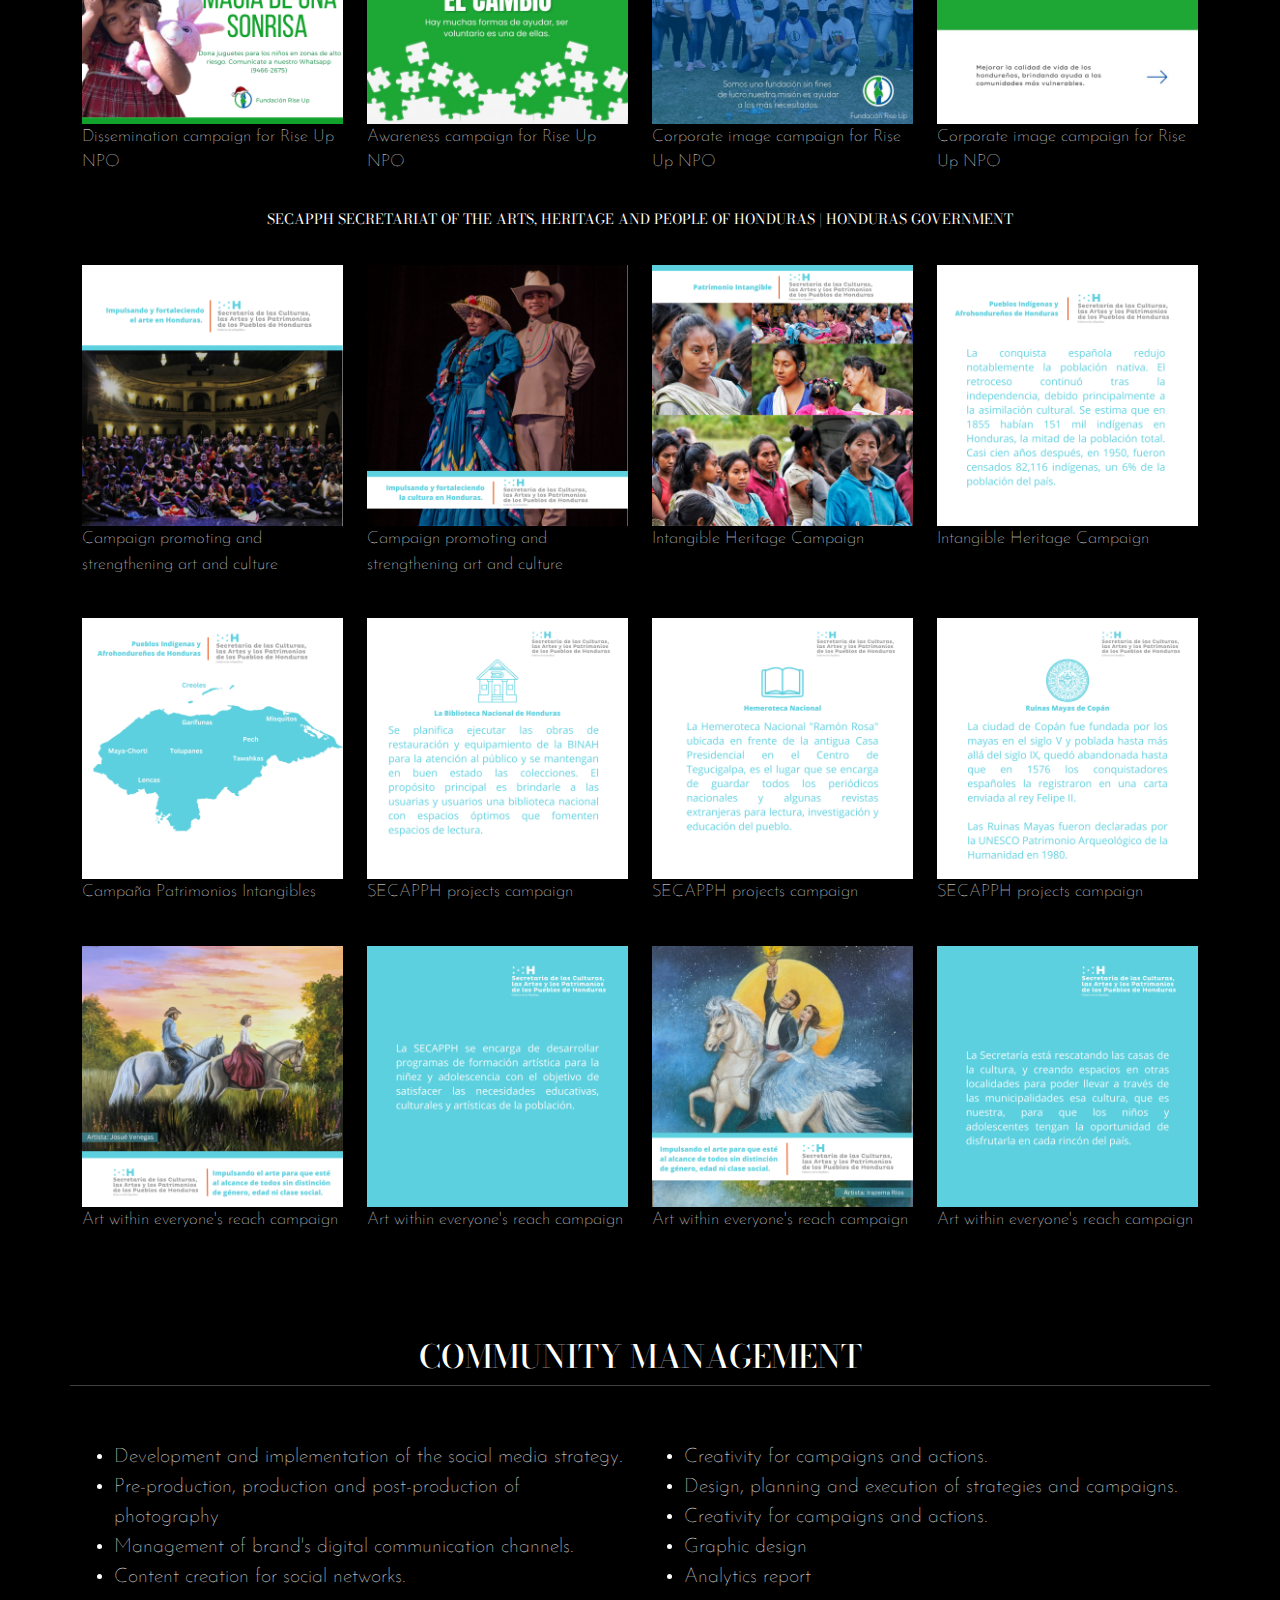
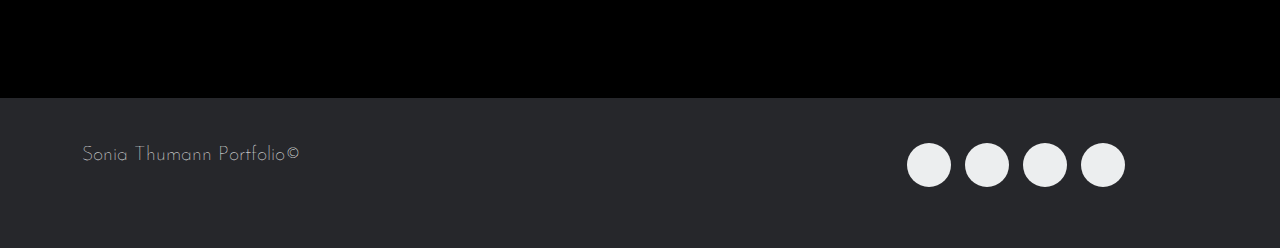
==== commit f65abf98: "Add files via upload" ====
--- a/community.html
+++ b/community.html
@@ -21,7 +21,7 @@
 
             <nav class="navbar navbar-expand-lg navbar navbar-dark bg-dark">
                 <a class="navbar-brand" href="index.html">
-                     <div class="logo">THUMANN</div>
+                      <div class="logo">Thumann<span>!</span></div>
                 </a>
 
                 <button class="navbar-toggler" type="button" data-bs-toggle="collapse" data-bs-target="#navbar" aria-controls="navbar" aria-expanded="false" aria-label="Toggle navigation">
@@ -31,14 +31,15 @@
               <div class="collapse navbar-collapse" id="navbar">
                 <ul class="navbar-nav ms-auto">
                   <li class="nav-item">
-                    <a class="nav-link" href="index.html">Inicio</a>
+                    <a class="nav-link" href="index.html">Home</a>
+                  </li>
+					<li class="nav-item active">
+                    <a class="nav-link" href="#campaigns">Digital Campaigns</a>
                   </li>
 					<li class="nav-item">
-                    <a class="nav-link" href="medios.html">Medios Impresos</a>
+                    <a class="nav-link" href="medios.html">Printed Media</a>
                   </li>
-					<li class="nav-item active">
-                    <a class="nav-link" href="#campaigns">Community Management</a>
-                  </li>
+					
                 </ul>
               </div>
 
@@ -63,126 +64,129 @@
 		
 		<div class="container">
 		<div class="row">
-				<h2>Campañas</h2><hr>
+				<h2>Campaigns</h2><hr>
+			<h4>Rise up Non Profit Organization</h4>
 			
 				<article class="col-lg-3 col-sm-6 col-12">
 					<img src="img/1 2.png" alt="campaña Fundación Rise up" class="img-fluid">
-					<h4>Fundación Rise up</h4><hr>
-					<p class="font">Campaña de divulgación para la Fundación Rise Up</p>
+					
+					<p class="font">Dissemination campaign for Rise Up NPO</p>
 				</article>
 				
 				<article class="col-lg-3 col-sm-6 col-12">
 					<img src="img/14.png" alt="campaña Fundación Rise up" class="img-fluid">
-					<h4>Fundación Rise up</h4><hr>
-					<p class="font">Campaña de sensibilización para la Fundación Rise Up</p>
+					
+					<p class="font">Awareness campaign for Rise Up NPO</p>
 				</article>
 				
 				<article class="col-lg-3 col-sm-6 col-12">
 					<img src="img/12.png" alt="campaña Fundación Rise up" class="img-fluid">
-					<h4>Fundación Rise up</h4><hr>
-					<p class="font">Campaña de sensibilización para la Fundación Rise Up</p>
+					
+					<p class="font">Awareness campaign for Rise Up NPO</p>
 				</article>
 				
 				<article class="col-lg-3 col-sm-6 col-12">
 					<img src="img/20.png" alt="campaña Fundación Rise up" class="img-fluid">
-					<h4>Fundación Rise up</h4><hr>
-					<p class="font">Campaña de imagen corporativa para la Fundación Rise Up</p>
+					
+					<p class="font">Corporate image campaign for Rise Up NPO</p>
 				</article>
 			
 					<article class="col-lg-3 col-sm-6 col-12">
 					<img src="img/2 2.png" alt="campaña Fundación Rise up" class="img-fluid">
-					<h4>Fundación Rise up</h4><hr>
-					<p class="font">Campaña de divulgación para la Fundación Rise Up</p>
+					
+					<p class="font">Dissemination campaign for Rise Up NPO</p>
 				</article>
 				
 				<article class="col-lg-3 col-sm-6 col-12">
 					<img src="img/15.png" alt="campaña Fundación Rise up" class="img-fluid">
-					<h4>Fundación Rise up</h4><hr>
-					<p class="font">Campaña de sensibilización para la Fundación Rise Up</p>
+			
+					<p class="font">Awareness campaign for Rise Up NPO</p>
 				</article>
 				
 				<article class="col-lg-3 col-sm-6 col-12">
 					<img src="img/17.png" alt="Fundación Rise Up" class="img-fluid">
-					<h4>Fundación Rise up</h4><hr>
-					<p class="font">Campaña de imagen corporativa para la Fundación Rise Up</p>
+					
+					<p class="font">Corporate image campaign for Rise Up NPO</p>
 				</article>
 				
 				<article class="col-lg-3 col-sm-6 col-12">
 					<img src="img/19.png" alt="Fundación Rise Up" class="img-fluid">
-					<h4>Fundación Rise up</h4><hr>
-					<p class="font">Campaña de imagen corporativa para la Fundación Rise Up</p>
-				</article>
+					
+					<p class="font">Corporate image campaign for Rise Up NPO</p>
+				</article>
+			
+			<h4>SECAPPH Secretariat of the arts, heritage and people of Honduras | Honduras Government</h4>
 				
                 <article class="col-lg-3 col-sm-6 col-12">
 					<img src="img/s2.png" alt="campaña Gobierno de Honduras" class="img-fluid">
-					<h4>SECAPPH | Gobierno de Honduras</h4><hr>
-					<p class="font">Campaña impulsando y fortaleciendo el arte y la cultura</p>
+				
+					<p class="font">Campaign promoting and strengthening art and culture</p>
 				</article>
 				
 				<article class="col-lg-3 col-sm-6 col-12">
 					<img src="img/s5.png" alt="campaña Gobierno de Honduras" class="img-fluid">
-					<h4>SECAPPH | Gobierno de Honduras</h4><hr>
-					<p class="font">Campaña impulsando y fortaleciendo el arte y la cultura</p>
+				
+					<p class="font">Campaign promoting and strengthening art and culture</p>
 				</article>
 				
 				<article class="col-lg-3 col-sm-6 col-12">
 					<img src="img/s13.png" alt="campaña Gobierno de Honduras" class="img-fluid">
-					<h4>SECAPPH | Gobierno de Honduras</h4><hr>
-					<p class="font">Campaña Patrimonios Intangibles</p>
+					
+					<p class="font">Intangible Heritage Campaign</p>
 				</article>
 				
 				<article class="col-lg-3 col-sm-6 col-12">
 					<img src="img/s14.png" alt="campaña Gobierno de Honduras" class="img-fluid">
-					<h4>SECAPPH | Gobierno de Honduras</h4><hr>
-					<p class="font">Campaña Patrimonios Intangibles</p>
+					
+					<p class="font">Intangible Heritage Campaign</p>
 				</article>
 			
 			    <article class="col-lg-3 col-sm-6 col-12">
 					<img src="img/s11.png" alt="Pueblos indígenas y afrohondureños de Honduras" class="img-fluid">
-					<h4>SECAPPH | Gobierno de Honduras</h4><hr>
+					
 					<p class="font">Campaña Patrimonios Intangibles</p>
 				</article>
 				
 				<article class="col-lg-3 col-sm-6 col-12">
 					<img src="img/s17.png" alt="Biblioteca Nacional de Honduras" class="img-fluid">
-					<h4>SECAPPH | Gobierno de Honduras</h4><hr>
-					<p class="font">Campaña proyectos de la SECAPPH</p>
+					
+					<p class="font">SECAPPH projects campaign</p>
 				</article>
 				
 				<article class="col-lg-3 col-sm-6 col-12">
 					<img src="img/s18.png" alt="Hemeroteca Nacional de Honduras" class="img-fluid">
-					<h4>SECAPPH | Gobierno de Honduras</h4><hr>
-					<p class="font">Campaña proyectos de la SECAPPH</p>
+					
+					<p class="font">SECAPPH projects campaign</p>
 				</article>
 				
 				<article class="col-lg-3 col-sm-6 col-12">
 					<img src="img/s19.png" alt="Ruinas de Copán" class="img-fluid">
-					<h4>SECAPPH | Gobierno de Honduras</h4><hr>
-					<p class="font">Campaña proyectos de la SECAPPH</p>
+					
+					<p class="font">SECAPPH projects campaign</p>
 				</article>
 			
 				<article class="col-lg-3 col-sm-6 col-12">
 					<img src="img/s26.png" alt="Pueblos indígenas y afrohondureños de Honduras" class="img-fluid">
-					<h4>SECAPPH | Gobierno de Honduras</h4><hr>
-					<p class="font">Campaña arte al alcance de todos</p>
+					
+					<p class="font">Art within everyone's reach campaign</p>
 				</article>
 				
 				<article class="col-lg-3 col-sm-6 col-12">
 					<img src="img/s29.png" alt="Biblioteca Nacional de Honduras" class="img-fluid">
-					<h4>SECAPPH | Gobierno de Honduras</h4><hr>
-					<p class="font">Campaña arte al alcance de todos</p>
+					
+					<p class="font">Art within everyone's reach campaign</p>
 				</article>
 				
 				<article class="col-lg-3 col-sm-6 col-12">
 					<img src="img/s32.png" alt="Hemeroteca Nacional de Honduras" class="img-fluid">
-					<h4>SECAPPH | Gobierno de Honduras</h4><hr>
-					<p class="font">Campaña arte al alcance de todos</p>
+				
+					<p class="font">Art within everyone's reach campaign</p>
 				</article>
 				
 				<article class="col-lg-3 col-sm-6 col-12">
 					<img src="img/s33.png" alt="Ruinas de Copán" class="img-fluid">
-					<h4>SECAPPH | Gobierno de Honduras</h4><hr>
-					<p class="font">Campaña arte al alcance de todos</p>
+					
+					<p class="font">Art within everyone's reach campaign</p>
 				</article>
 			
 			
@@ -198,22 +202,22 @@
 			
 			<article class="col-lg-6 col-sm-6 col-12">
 				<ul>
-					<li>Desarrollo e implementación de la estrategia de social media.</li>
-					<li>Preproducción, producción y postproducción  de fotografía <br>a domicilio con equipo propio.</li>
-					<li>Gestión de los canales de comunicación digital de la marca.</li>
-					<li>Generación de contenidos para redes sociales.</li>
-					
+					<li>Development and implementation of the social media strategy.</li>
+                    <li>Pre-production, production and post-production of photography</li>
+                    <li>Management of brand's digital communication channels.</li>
+                    <li>Content creation for social networks.</li>
+
 					
 				</ul>
 			</article>
 			
 			<article class="col-lg-6 col-sm-6 col-12">
 				<ul>
-					<li>Creatividad para campañas y acciones.</li>
-					<li>Diseño, planificación y ejecución de estrategias y campañas.</li>
-					<li>Creatividad para campañas y acciones.</li>
-					<li>Diseño gráfico </li>
-					<li>Reporte de analíticas</li>
+					<li>Creativity for campaigns and actions.</li>
+                    <li>Design, planning and execution of strategies and campaigns.</li>
+                    <li>Creativity for campaigns and actions.</li>
+                    <li>Graphic design </li>
+                    <li>Analytics report</li>
 				</ul>
 			</article>
 			
@@ -226,7 +230,7 @@
         <div class="row">
 
         <div class="col-md-8 col-sm-6 col-xs-12">
-        <p class="name">Sonia Thumann &copy; Portafolio 
+        <p class="name">Sonia Thumann Portfolio&copy;  
         </p>
         </div>
         <div class="col-md-4 col-sm-6 col-xs-12">
